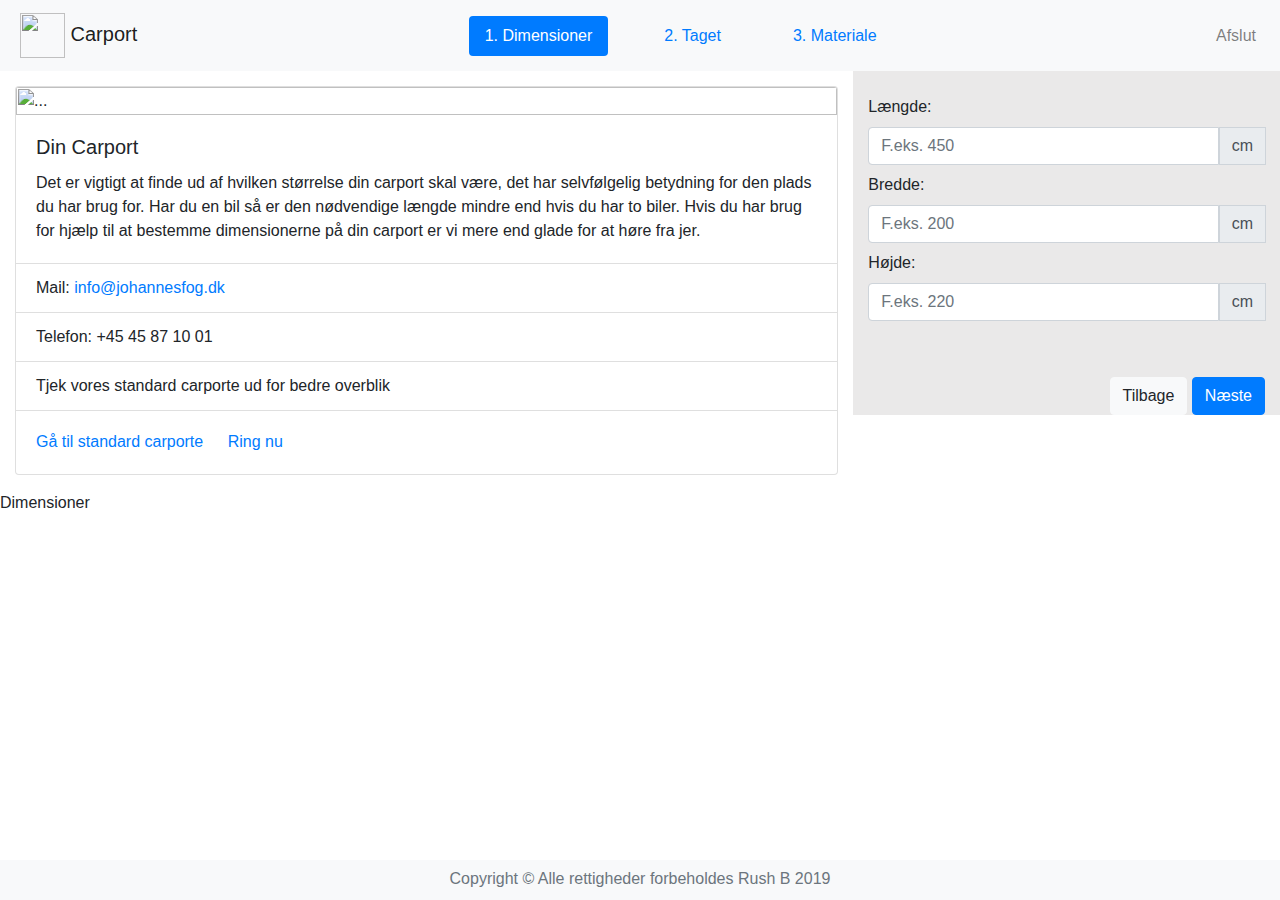
==== index.html @ 558f0740 "Initial Commit" ====
<html>
<head>
<!-- Bootstrap CSS -->
<link rel="stylesheet" href="css/bootstrap.min.css">
<title>Design-Selv Carport</title>
</head>
<body>

<!-- Menu / Navigation -->

<nav class="navbar navbar-default navbar-expand navbar-light bg-light">
  
  <a class="navbar-brand" href="#" style="padding-left: 4px;"> 
  <img src="https://www.johannesfog.dk/globalassets/header/logo.png" height="45" width="45" class="">
  Carport</a>
  <button class="navbar-toggler" type="button" data-toggle="collapse" data-target="#navbarNavDropdown" aria-controls="navbarNavDropdown" aria-expanded="false" aria-label="Toggle navigation">
    <span class="navbar-toggler-icon"></span>
  </button>
  <div class="collapse navbar-collapse" id="navbarNavDropdown">
    <ul class="nav nav-pills mx-auto" id="pills-tab" role="tablist">
      <li class="nav-item" style="padding-left:20px;padding-right:20px;">
        <a class="nav-link active" id="pills-home-tab" data-toggle="pill" href="#pills-home" role="tab" aria-controls="pills-home" aria-selected="true">1. Dimensioner</a>
      </li>
      <li class="nav-item" style="padding-left:20px;padding-right:20px;">
        <a class="nav-link" id="pills-profile-tab"  href="#pills-profile" role="tab" aria-controls="pills-profile" aria-selected="false"" data-toggle="pill">2. Taget</a>
      </li>
      <li class="nav-item" style="padding-left:20px;padding-right:20px;">
        <a class="nav-link" id="pills-contact-tab" data-toggle="pill" href="#pills-contact" role="tab" aria-controls="pills-contact" aria-selected="false">3. Materiale</a>
      </li>
    </ul>
	<ul class="navbar-nav float-right">
	  <li class="nav-item">
        <a class="nav-link" href="#">Afslut</a>
      </li>
	</ul>
  </div>
</nav>

<!-- Indhold -->

<!-- Start of form -->
<form action="#" method="post">

<div class="container-fluid">
  <div class="row">



	<div class="col col-lg-8" style="background-color: #fff;height:90%">
   
		<!-- Tab Content -->
		
	  <div class="tab-content" id="pills-tabContent">
	  
	  <!-- Dimensioner -->
	  
		<div class="tab-pane fade show active" id="pills-home" role="tabpanel" aria-labelledby="pills-home-tab">
			<div class="card" style="width: 100%;max-height:90%;margin-top:15px;">
			  <img src="https://i.imgur.com/4Iv7hYz.jpg" class="card-img-top" alt="..." style="max-height:400px;">
			  <div class="card-body">
				<h5 class="card-title">Din Carport</h5>
				<p class="card-text">Det er vigtigt at finde ud af hvilken størrelse din carport skal være, det har selvfølgelig betydning for den plads du har brug for. Har du en bil så er den nødvendige længde mindre end hvis du har to biler. Hvis du har brug for hjælp til at bestemme dimensionerne på din carport er vi mere end glade for at høre fra jer.</p>
			  </div>
			  <ul class="list-group list-group-flush">
				<li class="list-group-item">Mail: <a href="mailto:info@johannesfog.dk">info@johannesfog.dk</a></li>
				<li class="list-group-item">Telefon: +45 45 87 10 01</li>
				<li class="list-group-item">Tjek vores standard carporte ud for bedre overblik</li>
			  </ul>
			  <div class="card-body">
				<a href="#" class="card-link">Gå til standard carporte</a>
				<a href="tel:+4545871001" class="card-link">Ring nu</a>
			  </div>
			</div>
		</div>
		  
		  <div class="tab-pane fade" id="pills-profile" role="tabpanel" aria-labelledby="pills-profile-tab">
			Taget
		  </div>
		  
		  <div class="tab-pane fade" id="pills-contact" role="tabpanel" aria-labelledby="pills-contact-tab">
			Materialer
		  </div>
	  </div>
    </div>
	<div class="col col-lg-4" style="background-color: #eae9e9;height:90%;">
					
			<br>
			<label class="">Længde:</label>
			<div class="input-group mb-2">
			
				<input type="text" class="form-control" id="inlineFormInputGroup" placeholder="F.eks. 450">
				
				<div class="input-group-prepend">
				  <div class="input-group-text">
					cm
				  </div>
				</div>
			</div>
			
			<label class="">Bredde:</label>
			<div class="input-group mb-2">
			
				<input type="text" class="form-control" id="inlineFormInputGroup" placeholder="F.eks. 200">
				
				<div class="input-group-prepend">
				  <div class="input-group-text">
					cm
				  </div>
				</div>
			</div>
			
			<label class="">Højde:</label>
			<div class="input-group mb-2">
			
				<input type="text" class="form-control" id="inlineFormInputGroup" placeholder="F.eks. 220">
				
				<div class="input-group-prepend">
				  <div class="input-group-text">
					cm
				  </div>
				</div>
			</div>
	
	
		<br><br>
		<div class="float-right" style="vertical-align:bottom;">
			<button type="button" class="btn btn-light">Tilbage</button>
			<button type="button" class="btn btn-primary">Næste</button>
		</div>

	</div>

  </div>
</div>

<!-- End of form -->

</form>

<div class="tab-content" id="pills-tabContent">
  <div class="tab-pane fade show active" id="pills-home" role="tabpanel" aria-labelledby="pills-home-tab">Dimensioner</div>
  <div class="tab-pane fade" id="pills-profile" role="tabpanel" aria-labelledby="pills-profile-tab">Taget</div>
  <div class="tab-pane fade" id="pills-contact" role="tabpanel" aria-labelledby="pills-contact-tab">Materialer</div>
</div>


<!-- Footer -->

	<footer class="footer fixed-bottom" style="background-color: #f8f9fa!important;min-height:40px;padding:auto;margin:auto;">
      <div class="container text-center" style="margin-top:7px;">
        <span class="text-muted">Copyright &copy Alle rettigheder forbeholdes Rush B 2019</span>
      </div>
	  
    </footer>

<!-- Bootstrap JS -->
<script src="https://code.jquery.com/jquery-3.3.1.slim.min.js" integrity="sha384-q8i/X+965DzO0rT7abK41JStQIAqVgRVzpbzo5smXKp4YfRvH+8abtTE1Pi6jizo" crossorigin="anonymous"></script>
<script src="https://cdnjs.cloudflare.com/ajax/libs/popper.js/1.14.7/umd/popper.min.js" integrity="sha384-UO2eT0CpHqdSJQ6hJty5KVphtPhzWj9WO1clHTMGa3JDZwrnQq4sF86dIHNDz0W1" crossorigin="anonymous"></script>
<script src="js/bootstrap.min.js"></script>

</body>
</html>
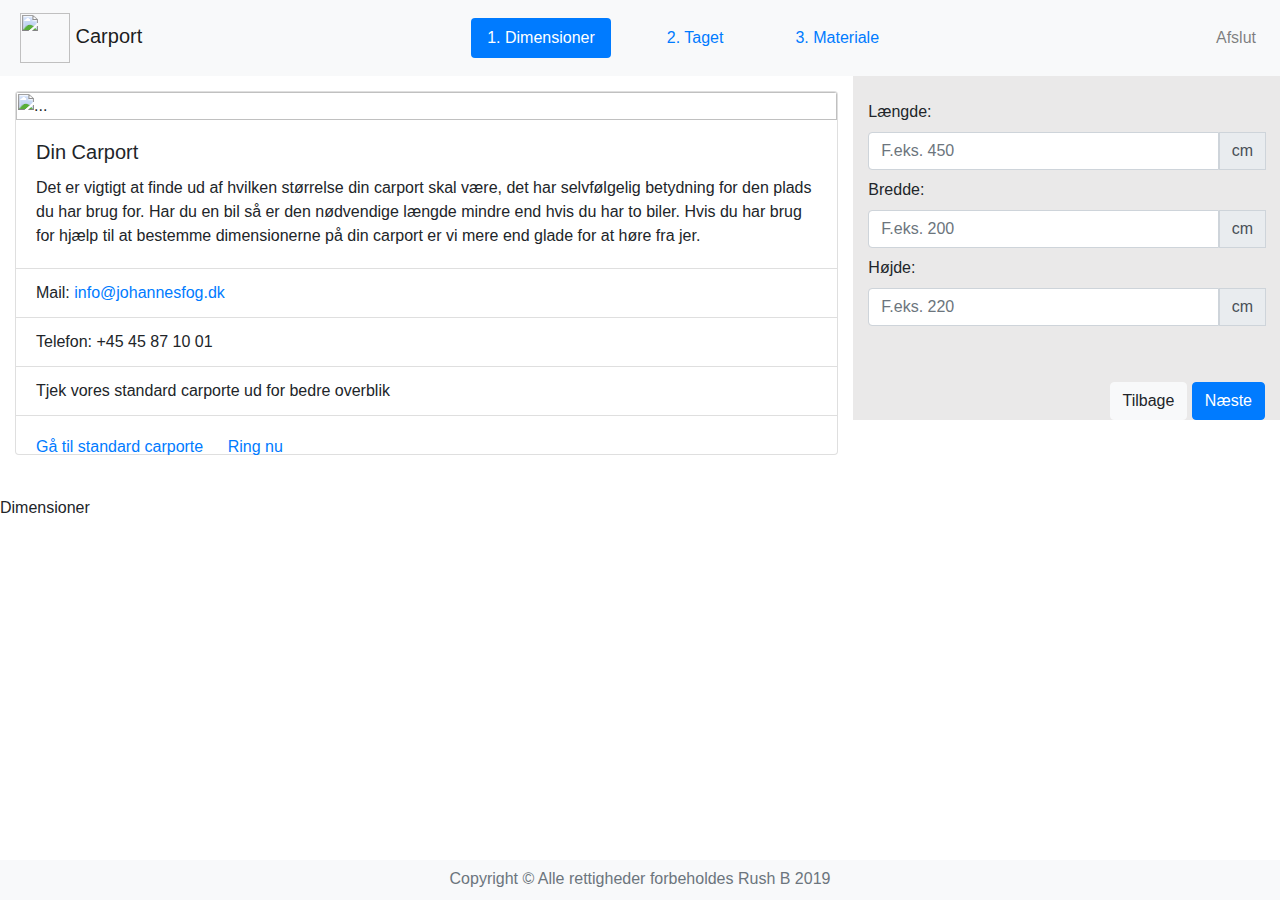
==== commit 80c47d9a: "Update 4/13" ====
--- a/index.html
+++ b/index.html
@@ -2,6 +2,7 @@
 <head>
 <!-- Bootstrap CSS -->
 <link rel="stylesheet" href="css/bootstrap.min.css">
+<link rel="stylesheet" href="css/custom/radio.css">
 <title>Design-Selv Carport</title>
 </head>
 <body>
@@ -11,7 +12,7 @@
 <nav class="navbar navbar-default navbar-expand navbar-light bg-light">
   
   <a class="navbar-brand" href="#" style="padding-left: 4px;"> 
-  <img src="https://www.johannesfog.dk/globalassets/header/logo.png" height="45" width="45" class="">
+  <img src="https://www.johannesfog.dk/globalassets/header/logo.png" style="height: 50px;wdith: 50px" class="">
   Carport</a>
   <button class="navbar-toggler" type="button" data-toggle="collapse" data-target="#navbarNavDropdown" aria-controls="navbarNavDropdown" aria-expanded="false" aria-label="Toggle navigation">
     <span class="navbar-toggler-icon"></span>
@@ -39,14 +40,8 @@
 <!-- Indhold -->
 
 <!-- Start of form -->
-<form action="#" method="post">
-
-<div class="container-fluid">
-  <div class="row">
-
-
-
-	<div class="col col-lg-8" style="background-color: #fff;height:90%">
+
+		<form action="#" method="post">
    
 		<!-- Tab Content -->
 		
@@ -55,7 +50,16 @@
 	  <!-- Dimensioner -->
 	  
 		<div class="tab-pane fade show active" id="pills-home" role="tabpanel" aria-labelledby="pills-home-tab">
-			<div class="card" style="width: 100%;max-height:90%;margin-top:15px;">
+		
+
+		<div class="container-fluid">
+		  <div class="row">
+		
+			<!-- Venstre -->
+			
+			<div class="col col-lg-8">
+		
+			<div class="card" style="max-height:90%;margin-top:15px;">
 			  <img src="https://i.imgur.com/4Iv7hYz.jpg" class="card-img-top" alt="..." style="max-height:400px;">
 			  <div class="card-body">
 				<h5 class="card-title">Din Carport</h5>
@@ -71,18 +75,12 @@
 				<a href="tel:+4545871001" class="card-link">Ring nu</a>
 			  </div>
 			</div>
-		</div>
-		  
-		  <div class="tab-pane fade" id="pills-profile" role="tabpanel" aria-labelledby="pills-profile-tab">
-			Taget
-		  </div>
-		  
-		  <div class="tab-pane fade" id="pills-contact" role="tabpanel" aria-labelledby="pills-contact-tab">
-			Materialer
-		  </div>
-	  </div>
-    </div>
-	<div class="col col-lg-4" style="background-color: #eae9e9;height:90%;">
+			
+			</div>
+			
+			<!-- Højre -->
+			
+			<div class="col col-lg-4" style="background-color: #eae9e9;height:90%;">
 					
 			<br>
 			<label class="">Længde:</label>
@@ -129,9 +127,160 @@
 		</div>
 
 	</div>
-
-  </div>
-</div>
+			
+			
+			</div>
+			</div>
+		</div>
+		  
+		  
+		  <!-- Taget -->
+		  
+		  <div class="tab-pane fade" id="pills-profile" role="tabpanel" aria-labelledby="pills-profile-tab">
+			
+			<div class="container-fluid">
+		  <div class="row">
+		
+			<!-- Venstre -->
+			
+			<div class="col col-lg-8">
+		
+			<div class="card" style="max-height:90%;margin-top:15px;">
+			  <img src="https://i.imgur.com/ZzUXywV.png" class="card-img-top" alt="..." style="max-height:400px;">
+			  <div class="card-body">
+				<h5 class="card-title">Høj rejsning eller fladt tag?</h5>
+				<p class="card-text">Om du vil have fladt tag eller have et tag med en rejsning er helt op til dig, men elementerne i carporten spiller normalt en stor rolle for hvilken man bruger. Der kan tit være sammenhæng mellem en carports garage eller vedliggende redskabsskur og carportens tag. I langt de fleste tilfælde vil man se at der bruges fladt tag til en carport bl.a. fordi det er billigere. </p>
+			  </div>
+			  <ul class="list-group list-group-flush">
+				<li class="list-group-item">Mail: <a href="mailto:info@johannesfog.dk">info@johannesfog.dk</a></li>
+				<li class="list-group-item">Telefon: +45 45 87 10 01</li>
+				<li class="list-group-item">Tjek vores standard carporte ud for bedre overblik</li>
+			  </ul>
+			  <div class="card-body">
+				<a href="#" class="card-link">Gå til standard carporte</a>
+				<a href="tel:+4545871001" class="card-link">Ring nu</a>
+			  </div>
+			</div>
+			
+			</div>
+			
+			<!-- Højre -->
+			
+			<div class="col col-lg-4" style="background-color: #eae9e9;height:90%;">
+					
+			<br>
+			<center>
+				<label>Vælg tagtype</label>
+			<div class="cc-selector">
+				<input id="fladt" type="radio" name="credit-card" value="fladt" />
+				<label class="drinkcard-cc fladt" for="fladt"></label>
+				<input id="rejsning" type="radio" name="credit-card" value="rejsning" />
+				<label class="drinkcard-cc rejsning"for="rejsning"></label>
+			</div>
+			</center>
+	
+		<br><br>
+		<div class="float-right" style="vertical-align:bottom;">
+			<button type="button" class="btn btn-light">Tilbage</button>
+			<button type="button" class="btn btn-primary">Næste</button>
+		</div>
+
+	</div>
+			
+			
+			</div>
+			</div>
+			
+		  </div>
+		  
+		  <!-- Materialer -->
+		  
+		  <div class="tab-pane fade" id="pills-contact" role="tabpanel" aria-labelledby="pills-contact-tab">
+			
+			<div class="container-fluid">
+		  <div class="row">
+		
+			<!-- Venstre -->
+			
+			<div class="col col-lg-8">
+		
+			<div class="card" style="max-height:90%;margin-top:15px;">
+			  <img src="https://i.imgur.com/4Iv7hYz.jpg" class="card-img-top" alt="..." style="max-height:400px;">
+			  <div class="card-body">
+				<h5 class="card-title">Høj rejsning eller fladt tag?</h5>
+				<p class="card-text">Om du vil have fladt tag eller have et tag med en rejsning er helt op til dig, men elementerne i carporten spiller normalt en stor rolle for hvilken man bruger. Der kan tit være sammenhæng mellem en carports garage eller vedliggende redskabsskur og carportens tag. I langt de fleste tilfælde vil man se at der bruges fladt tag til en carport bl.a. fordi det er billigere. </p>
+			  </div>
+			  <ul class="list-group list-group-flush">
+				<li class="list-group-item">Mail: <a href="mailto:info@johannesfog.dk">info@johannesfog.dk</a></li>
+				<li class="list-group-item">Telefon: +45 45 87 10 01</li>
+				<li class="list-group-item">Tjek vores standard carporte ud for bedre overblik</li>
+			  </ul>
+			  <div class="card-body">
+				<a href="#" class="card-link">Gå til standard carporte</a>
+				<a href="tel:+4545871001" class="card-link">Ring nu</a>
+			  </div>
+			</div>
+			
+			</div>
+			
+			<!-- Højre -->
+			
+			<div class="col col-lg-4" style="background-color: #eae9e9;height:90%;">
+					
+			<br>
+			<label class="">Længde:</label>
+			<div class="input-group mb-2">
+			
+				<input type="text" class="form-control" id="inlineFormInputGroup" placeholder="F.eks. 450">
+				
+				<div class="input-group-prepend">
+				  <div class="input-group-text">
+					cm
+				  </div>
+				</div>
+			</div>
+			
+			<label class="">Bredde:</label>
+			<div class="input-group mb-2">
+			
+				<input type="text" class="form-control" id="inlineFormInputGroup" placeholder="F.eks. 200">
+				
+				<div class="input-group-prepend">
+				  <div class="input-group-text">
+					cm
+				  </div>
+				</div>
+			</div>
+			
+			<label class="">Højde:</label>
+			<div class="input-group mb-2">
+			
+				<input type="text" class="form-control" id="inlineFormInputGroup" placeholder="F.eks. 220">
+				
+				<div class="input-group-prepend">
+				  <div class="input-group-text">
+					cm
+				  </div>
+				</div>
+			</div>
+	
+	
+		<br><br>
+		<div class="float-right" style="vertical-align:bottom;">
+			<button type="button" class="btn btn-light">Tilbage</button>
+			<button type="button" class="btn btn-primary">Næste</button>
+		</div>
+
+	</div>
+			
+			
+			</div>
+			</div>
+			
+		  </div>
+	  </div>
+    </div>
+	
 
 <!-- End of form -->
 
--- a/css/custom/radio.css
+++ b/css/custom/radio.css
@@ -0,0 +1,33 @@
+.cc-selector input{
+    margin:0;padding:0;
+    -webkit-appearance:none;
+       -moz-appearance:none;
+            appearance:none;
+}
+.fladt{background-image:url(https://i.imgur.com/2OQ6oy9.png);}
+.rejsning{background-image:url(https://i.imgur.com/4BKnD1L.png);}
+
+.cc-selector input:active +.drinkcard-cc{opacity: .9;}
+.cc-selector input:checked +.drinkcard-cc{
+    -webkit-filter: none;
+       -moz-filter: none;
+            filter: none;
+}
+.drinkcard-cc{
+    cursor:pointer;
+    background-size:contain;
+    background-repeat:no-repeat;
+    display:inline-block;
+    width:100px;height:70px;
+    -webkit-transition: all 100ms ease-in;
+       -moz-transition: all 100ms ease-in;
+            transition: all 100ms ease-in;
+    -webkit-filter: brightness(1.8) grayscale(1) opacity(.7);
+       -moz-filter: brightness(1.8) grayscale(1) opacity(.7);
+            filter: brightness(1.8) grayscale(1) opacity(.7);
+}
+.drinkcard-cc:hover{
+    -webkit-filter: brightness(1.2) grayscale(.5) opacity(.9);
+       -moz-filter: brightness(1.2) grayscale(.5) opacity(.9);
+            filter: brightness(1.2) grayscale(.5) opacity(.9);
+}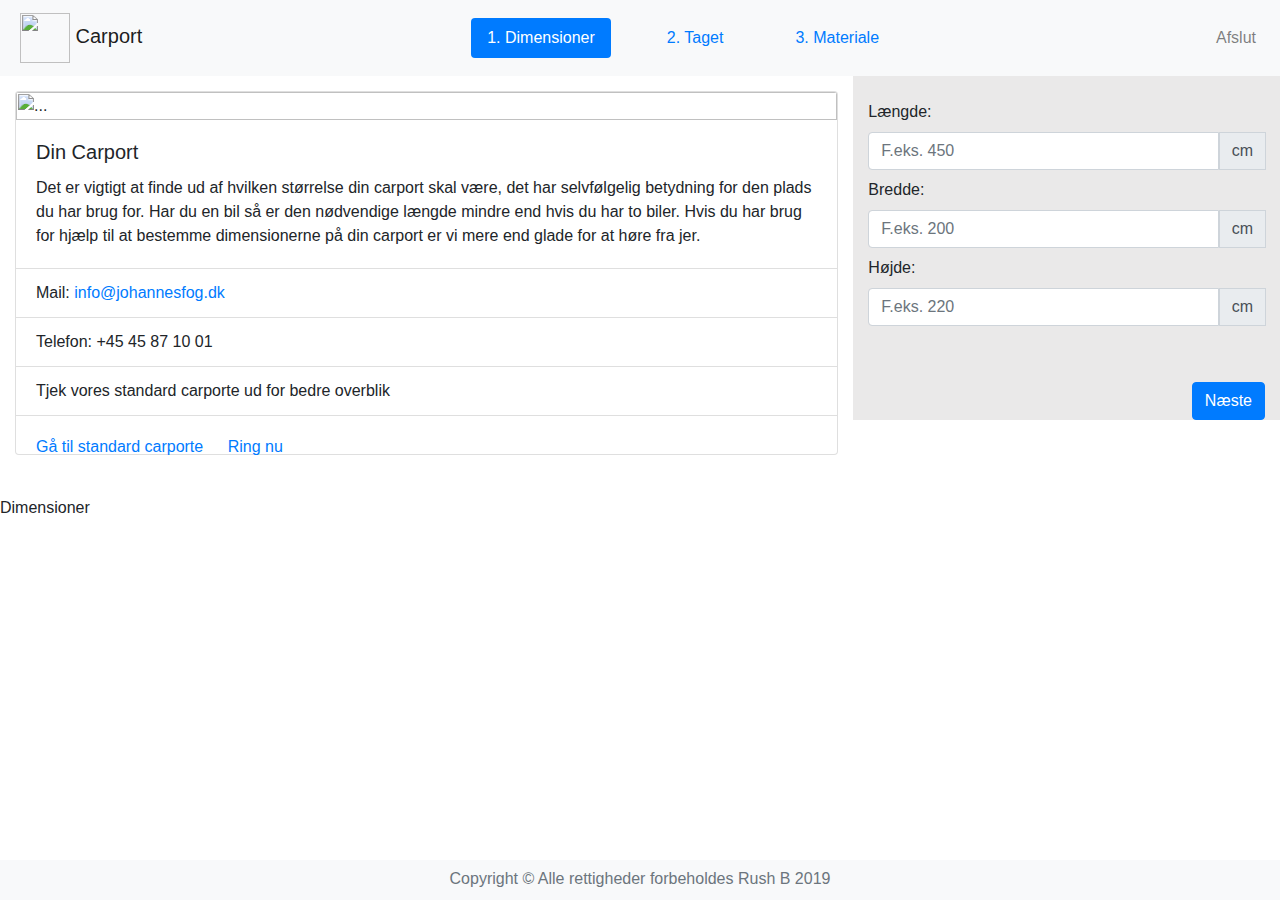
==== commit 8082d17f: "Update 4/13" ====
--- a/index.html
+++ b/index.html
@@ -122,7 +122,6 @@
 	
 		<br><br>
 		<div class="float-right" style="vertical-align:bottom;">
-			<button type="button" class="btn btn-light">Tilbage</button>
 			<button type="button" class="btn btn-primary">Næste</button>
 		</div>
 
@@ -268,7 +267,7 @@
 		<br><br>
 		<div class="float-right" style="vertical-align:bottom;">
 			<button type="button" class="btn btn-light">Tilbage</button>
-			<button type="button" class="btn btn-primary">Næste</button>
+			<button type="button" class="btn btn-success">Afslut</button>
 		</div>
 
 	</div>
--- a/css/custom/radio.css
+++ b/css/custom/radio.css
@@ -18,7 +18,7 @@
     background-size:contain;
     background-repeat:no-repeat;
     display:inline-block;
-    width:100px;height:70px;
+    width:200px;height:110px;
     -webkit-transition: all 100ms ease-in;
        -moz-transition: all 100ms ease-in;
             transition: all 100ms ease-in;
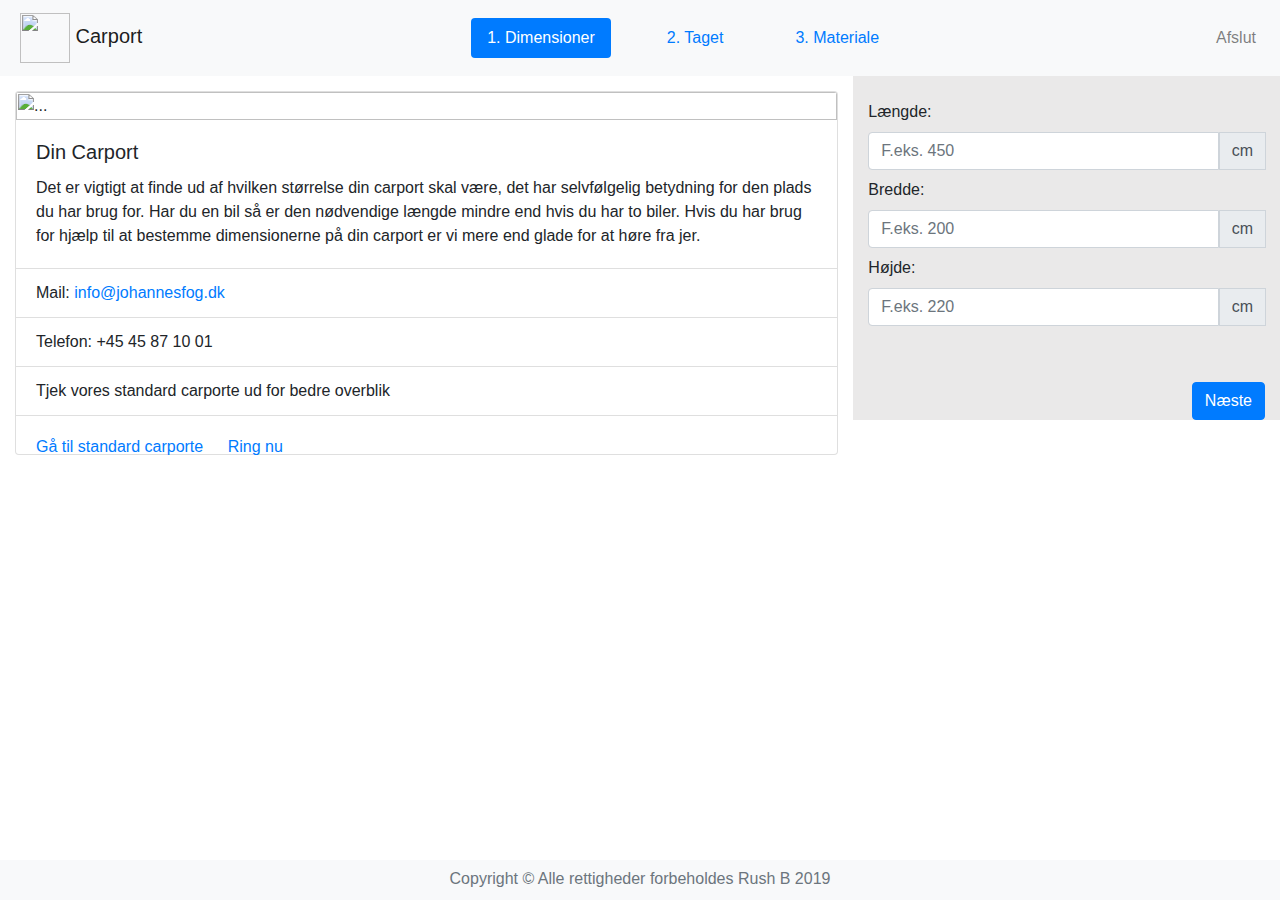
==== commit ef415262: "Update 4/13" ====
--- a/index.html
+++ b/index.html
@@ -285,13 +285,6 @@
 
 </form>
 
-<div class="tab-content" id="pills-tabContent">
-  <div class="tab-pane fade show active" id="pills-home" role="tabpanel" aria-labelledby="pills-home-tab">Dimensioner</div>
-  <div class="tab-pane fade" id="pills-profile" role="tabpanel" aria-labelledby="pills-profile-tab">Taget</div>
-  <div class="tab-pane fade" id="pills-contact" role="tabpanel" aria-labelledby="pills-contact-tab">Materialer</div>
-</div>
-
-
 <!-- Footer -->
 
 	<footer class="footer fixed-bottom" style="background-color: #f8f9fa!important;min-height:40px;padding:auto;margin:auto;">
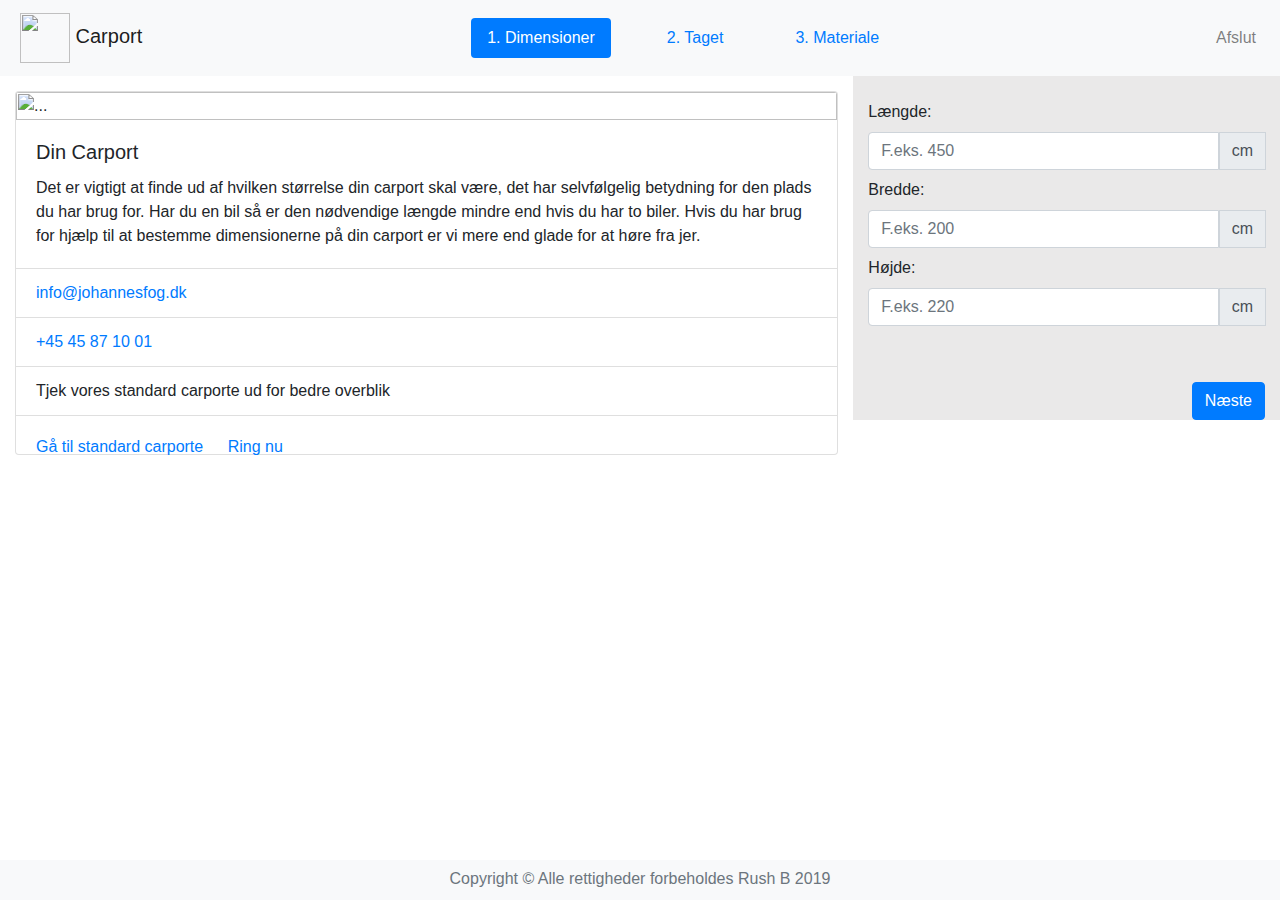
==== commit 7f34d385: "Update 4/19" ====
--- a/index.html
+++ b/index.html
@@ -3,6 +3,10 @@
 <!-- Bootstrap CSS -->
 <link rel="stylesheet" href="css/bootstrap.min.css">
 <link rel="stylesheet" href="css/custom/radio.css">
+
+<!-- FontAwesome -->
+<link rel="stylesheet" href="https://use.fontawesome.com/releases/v5.8.1/css/all.css" integrity="sha384-50oBUHEmvpQ+1lW4y57PTFmhCaXp0ML5d60M1M7uH2+nqUivzIebhndOJK28anvf" crossorigin="anonymous">
+
 <title>Design-Selv Carport</title>
 </head>
 <body>
@@ -20,13 +24,13 @@
   <div class="collapse navbar-collapse" id="navbarNavDropdown">
     <ul class="nav nav-pills mx-auto" id="pills-tab" role="tablist">
       <li class="nav-item" style="padding-left:20px;padding-right:20px;">
-        <a class="nav-link active" id="pills-home-tab" data-toggle="pill" href="#pills-home" role="tab" aria-controls="pills-home" aria-selected="true">1. Dimensioner</a>
+        <a class="nav-link active" id="pills-home-tab" data-toggle="pill" href="#pills-home" role="tab" aria-controls="pills-home" aria-selected="true" >1. Dimensioner</a>
       </li>
       <li class="nav-item" style="padding-left:20px;padding-right:20px;">
-        <a class="nav-link" id="pills-profile-tab"  href="#pills-profile" role="tab" aria-controls="pills-profile" aria-selected="false"" data-toggle="pill">2. Taget</a>
+        <a class="nav-link" id="pills-profile-tab"  href="#pills-profile" role="tab" aria-controls="pills-profile" aria-selected="false"" data-toggle="pill" >2. Taget</a>
       </li>
       <li class="nav-item" style="padding-left:20px;padding-right:20px;">
-        <a class="nav-link" id="pills-contact-tab" data-toggle="pill" href="#pills-contact" role="tab" aria-controls="pills-contact" aria-selected="false">3. Materiale</a>
+        <a class="nav-link" id="pills-contact-tab" data-toggle="pill" href="#pills-contact" role="tab" aria-controls="pills-contact" aria-selected="false" >3. Materiale</a>
       </li>
     </ul>
 	<ul class="navbar-nav float-right">
@@ -66,8 +70,8 @@
 				<p class="card-text">Det er vigtigt at finde ud af hvilken størrelse din carport skal være, det har selvfølgelig betydning for den plads du har brug for. Har du en bil så er den nødvendige længde mindre end hvis du har to biler. Hvis du har brug for hjælp til at bestemme dimensionerne på din carport er vi mere end glade for at høre fra jer.</p>
 			  </div>
 			  <ul class="list-group list-group-flush">
-				<li class="list-group-item">Mail: <a href="mailto:info@johannesfog.dk">info@johannesfog.dk</a></li>
-				<li class="list-group-item">Telefon: +45 45 87 10 01</li>
+				<li class="list-group-item"><a href="mailto:info@johannesfog.dk"><i class="fa fa-envelope"></i> info@johannesfog.dk</a></li>
+				<li class="list-group-item"><a href="tel:+4545871001"><i class="fa fa-phone"></i> +45 45 87 10 01</a></li>
 				<li class="list-group-item">Tjek vores standard carporte ud for bedre overblik</li>
 			  </ul>
 			  <div class="card-body">
@@ -122,7 +126,7 @@
 	
 		<br><br>
 		<div class="float-right" style="vertical-align:bottom;">
-			<button type="button" class="btn btn-primary">Næste</button>
+			<button type="button" class="btn btn-primary" onclick="document.getElementById('pills-profile-tab').click()">Næste</button>
 		</div>
 
 	</div>
@@ -180,8 +184,8 @@
 	
 		<br><br>
 		<div class="float-right" style="vertical-align:bottom;">
-			<button type="button" class="btn btn-light">Tilbage</button>
-			<button type="button" class="btn btn-primary">Næste</button>
+			<button type="button" class="btn btn-light" onclick="document.getElementById('pills-home-tab').click()">Tilbage</button>
+			<button type="button" class="btn btn-primary" onclick="document.getElementById('pills-contact-tab').click()">Næste</button>
 		</div>
 
 	</div>
@@ -266,7 +270,7 @@
 	
 		<br><br>
 		<div class="float-right" style="vertical-align:bottom;">
-			<button type="button" class="btn btn-light">Tilbage</button>
+			<button type="button" class="btn btn-light" onclick="document.getElementById('pills-profile-tab').click()">Tilbage</button>
 			<button type="button" class="btn btn-success">Afslut</button>
 		</div>
 
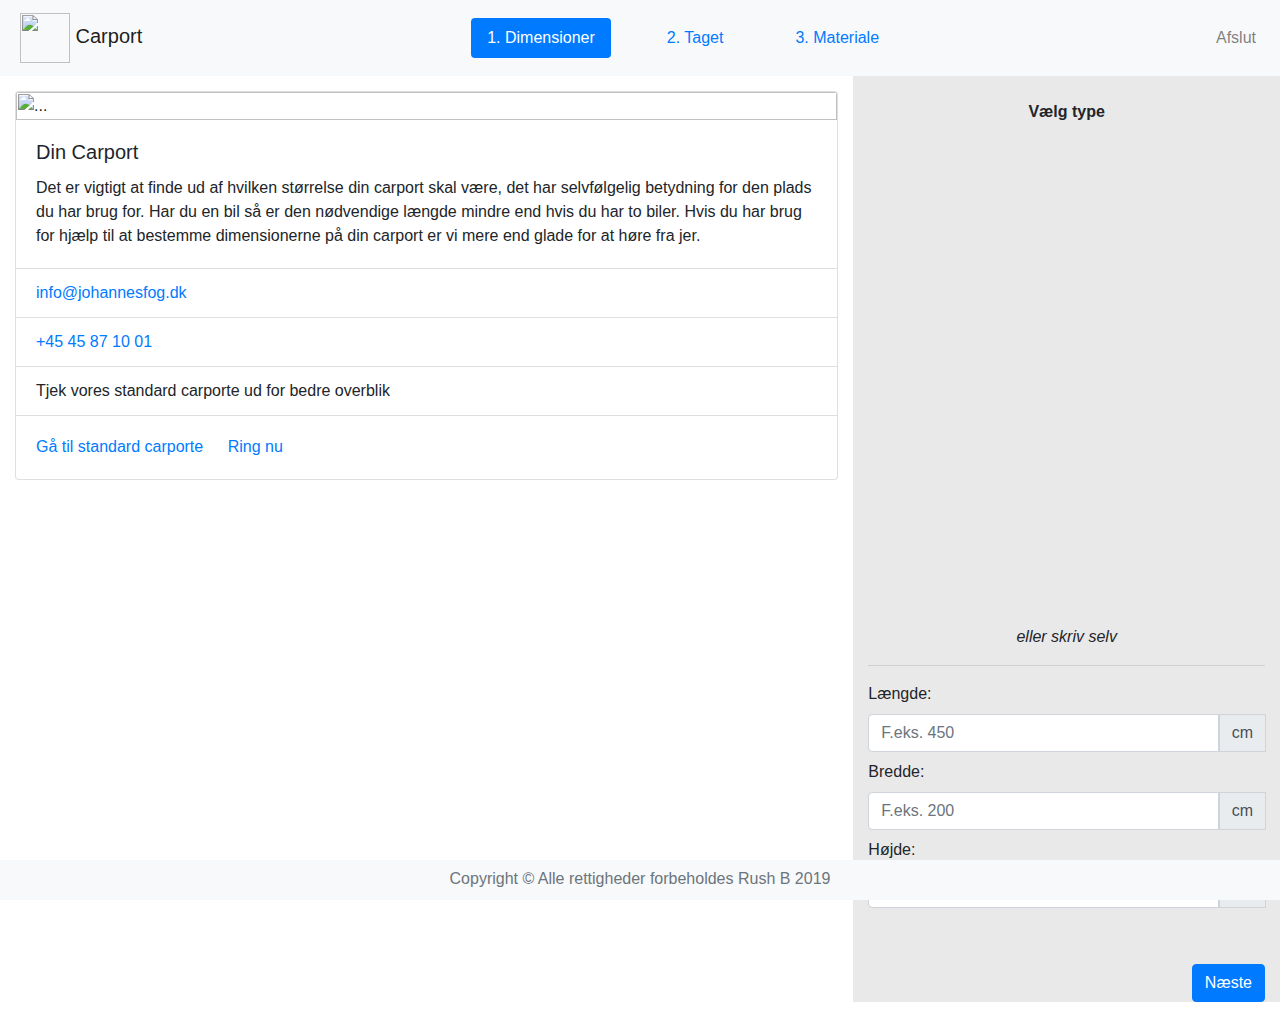
==== commit c9072f3f: "Update 4/20" ====
--- a/index.html
+++ b/index.html
@@ -87,6 +87,32 @@
 			<div class="col col-lg-4" style="background-color: #eae9e9;height:90%;">
 					
 			<br>
+			<center>
+				<label><b>Vælg type</b></label>
+					<div class="cc-selector">
+						<!-- Standard 1 -->
+						<input id="fladt" type="radio" name="credit-card" value="fladt" />
+						<label class="drinkcard-cc fladt" for="fladt"></label>
+						
+						<!-- Standard 2 -->
+						<input id="rejsning" type="radio" name="credit-card" value="rejsning" />
+						<label class="drinkcard-cc rejsning"for="rejsning"></label>
+						
+						<!-- Standard 3 -->
+						<input id="fladt" type="radio" name="credit-card" value="fladt" />
+						<label class="drinkcard-cc fladt" for="fladt"></label>
+						
+						<!-- Standard 4 -->
+						<input id="rejsning" type="radio" name="credit-card" value="rejsning" />
+						<label class="drinkcard-cc rejsning"for="rejsning"></label>
+					</div>
+					
+					<i>eller skriv selv</i>
+					
+			</center>
+			
+			<hr/>
+			
 			<label class="">Længde:</label>
 			<div class="input-group mb-2">
 			
@@ -295,7 +321,6 @@
       <div class="container text-center" style="margin-top:7px;">
         <span class="text-muted">Copyright &copy Alle rettigheder forbeholdes Rush B 2019</span>
       </div>
-	  
     </footer>
 
 <!-- Bootstrap JS -->
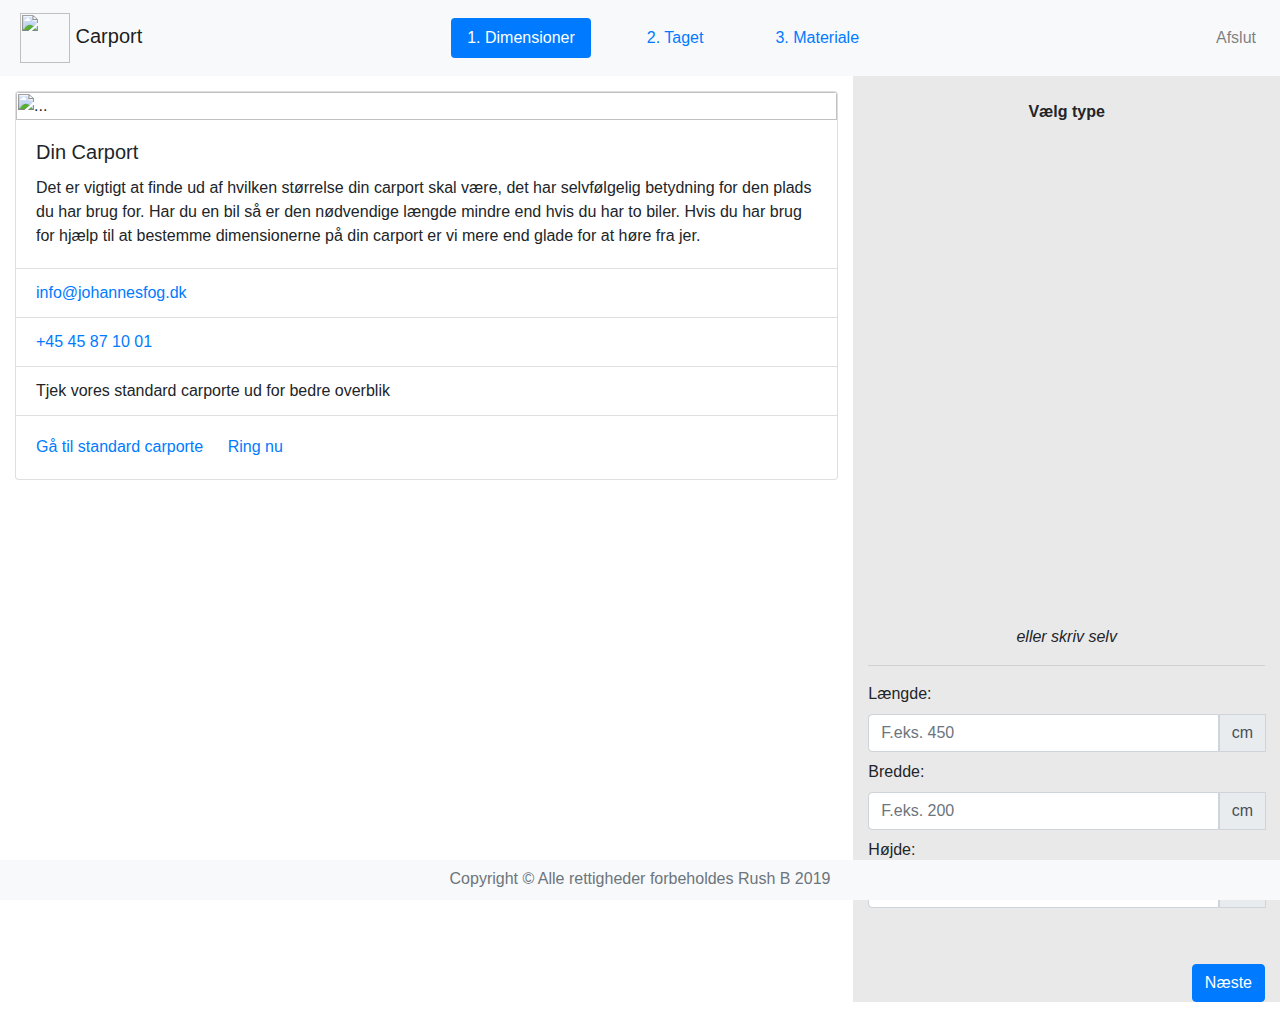
==== commit 1c2f147b: "Update 4/20" ====
--- a/index.html
+++ b/index.html
@@ -32,6 +32,9 @@
       <li class="nav-item" style="padding-left:20px;padding-right:20px;">
         <a class="nav-link" id="pills-contact-tab" data-toggle="pill" href="#pills-contact" role="tab" aria-controls="pills-contact" aria-selected="false" >3. Materiale</a>
       </li>
+	  <li class="nav-item" style="padding-left:20px;padding-right:20px;"> <!-- Denne knap er gemt væk -->
+	    <a class="nav-link" id="pills-afslut-tab"  href="#pills-afslut" role="tab" aria-controls="pills-afslut" aria-selected="false"" data-toggle="pill" hidden="true"></a>
+	  </li>
     </ul>
 	<ul class="navbar-nav float-right">
 	  <li class="nav-item">
@@ -297,7 +300,7 @@
 		<br><br>
 		<div class="float-right" style="vertical-align:bottom;">
 			<button type="button" class="btn btn-light" onclick="document.getElementById('pills-profile-tab').click()">Tilbage</button>
-			<button type="button" class="btn btn-success">Afslut</button>
+			<button type="button" class="btn btn-success" onclick="document.getElementById('pills-afslut-tab').click()">Bestil</button>
 		</div>
 
 	</div>
@@ -307,6 +310,138 @@
 			</div>
 			
 		  </div>
+		  
+		  
+		  <!-- Afslut -->
+	  
+		<div class="tab-pane fade" id="pills-afslut" role="tabpanel" aria-labelledby="pills-afslut-tab">
+		
+
+		<div class="container-fluid">
+		  <div class="row">
+		
+			<!-- Venstre -->
+			
+			<div class="col col-lg-8">
+			
+				<br>
+				
+			<div class="card" style="">
+					 <div class="card-header text-center bg-light">
+						<div class="row align-items-center">
+							<div class="col-md-12">
+								<h5>Hvordan kontakter vi dig?</h5>
+							</div>
+						</div>
+					 </div>
+						<div class="card-body">
+						
+						<span>Vi vil hjertelig gerne hjælpe dig med at færdiggøre din bestilling, indtast venligst dine oplysninger og så sørger vi for at kontakte dig omkring det endelige bud.</span> 
+						
+						<br>
+						<br>
+							<form>
+							  <div class="form-group row">
+								<label for="email" class="col-sm-2 col-form-label">Email</label>
+								<div class="col-sm-4">
+								  <input type="text" class="form-control" id="email" value="email@example.com">
+								</div>
+							  </div>
+							  <div class="form-group row">
+								<label for="navn" class="col-sm-2 col-form-label">Navn</label>
+								<div class="col-sm-4">
+								  <input type="text" class="form-control" id="navn" placeholder="Fornavn Efternavn">
+								</div>
+							  </div>
+							  <div class="form-group row">
+								<label for="adresse" class="col-sm-2 col-form-label">Adresse</label>
+								<div class="col-sm-4">
+								  <input type="text" class="form-control" id="adresse" placeholder="vejnavn nr">
+								</div>
+							  </div>
+							  <div class="form-group row">
+								<label for="by" class="col-sm-2 col-form-label">Postnummer og by</label>
+								<div class="col-sm-4">
+								  <input type="text" class="form-control" id="by" placeholder="postnummer by">
+								</div>
+							  </div>
+							  <div class="form-group row">
+								<label for="telefon" class="col-sm-2 col-form-label">Telefon</label>
+								<div class="col-sm-4">
+								  <input type="text" class="form-control" id="telefon" placeholder="telefon nr">
+								</div>
+							  </div>
+							  <div class="form-group row">
+								<div style="margin-left: 18px;">
+									<input type="submit" class="btn btn-primary" value="Indsend oplysninger">
+								</div>
+							  </div>
+							  <div class="form-group row">
+								<div style="margin-left: 18px;">
+								    <small>Når du indsender oplysninger, så indsender du samtidig din carports oplysninger.</small>
+								</div>
+							  </div>
+							</form>
+						</div>
+					</div>
+			
+			</div>
+			
+			<!-- Højre -->
+			
+			<div class="col col-lg-4" style="background-color: #eae9e9;height:90%;">
+					<br>
+					
+			<div class="card">
+				<div class="card-header">
+					<span><b>Nuværende valg</b></span>
+				</div>
+				<div class="card-body">
+				  <div class="table-responsive">
+						<table class="table table-striped" style="text-align:center">
+						  <thead class="" style="background-color: #7b7b7b; color: #fff">
+							<tr>
+							  <th scope="col">Længde</th>
+							  <th scope="col">Højde</th>
+							  <th scope="col">Bredde</th>
+							  <th scope="col">Tagtype</th>
+							  <th scope="col">Materiale</th>
+							</tr>
+						  </thead>
+						  <tbody>
+							<tr>
+							  <td>150 cm</td>
+							  <td>150 cm</td>
+							  <td>200 cm</td>
+							  <td>Rejsning</td>
+							  <td>Egetræ</td>
+							</tr>
+						  </tbody>
+						</table>
+					</div>
+				</div>
+			</div>
+			
+			<br><br>
+			
+			<center>
+			<span><h5>Pris i alt</h5></span>
+			<span style="color: green"><h4>28.000 kr</h4></span>
+			<small>Betal først ved senere aftale med afdelingen!</small>
+			</center>
+			
+		<br><br>
+		<div style="vertical-align:bottom;">
+			<button type="button" class="btn btn-light" onclick="document.getElementById('pills-contact-tab').click()" style="width:100%;">Tilbage</button>
+		</div>
+
+	</div>
+			
+			
+			</div>
+			</div>
+		</div>
+		  
 	  </div>
     </div>
 	
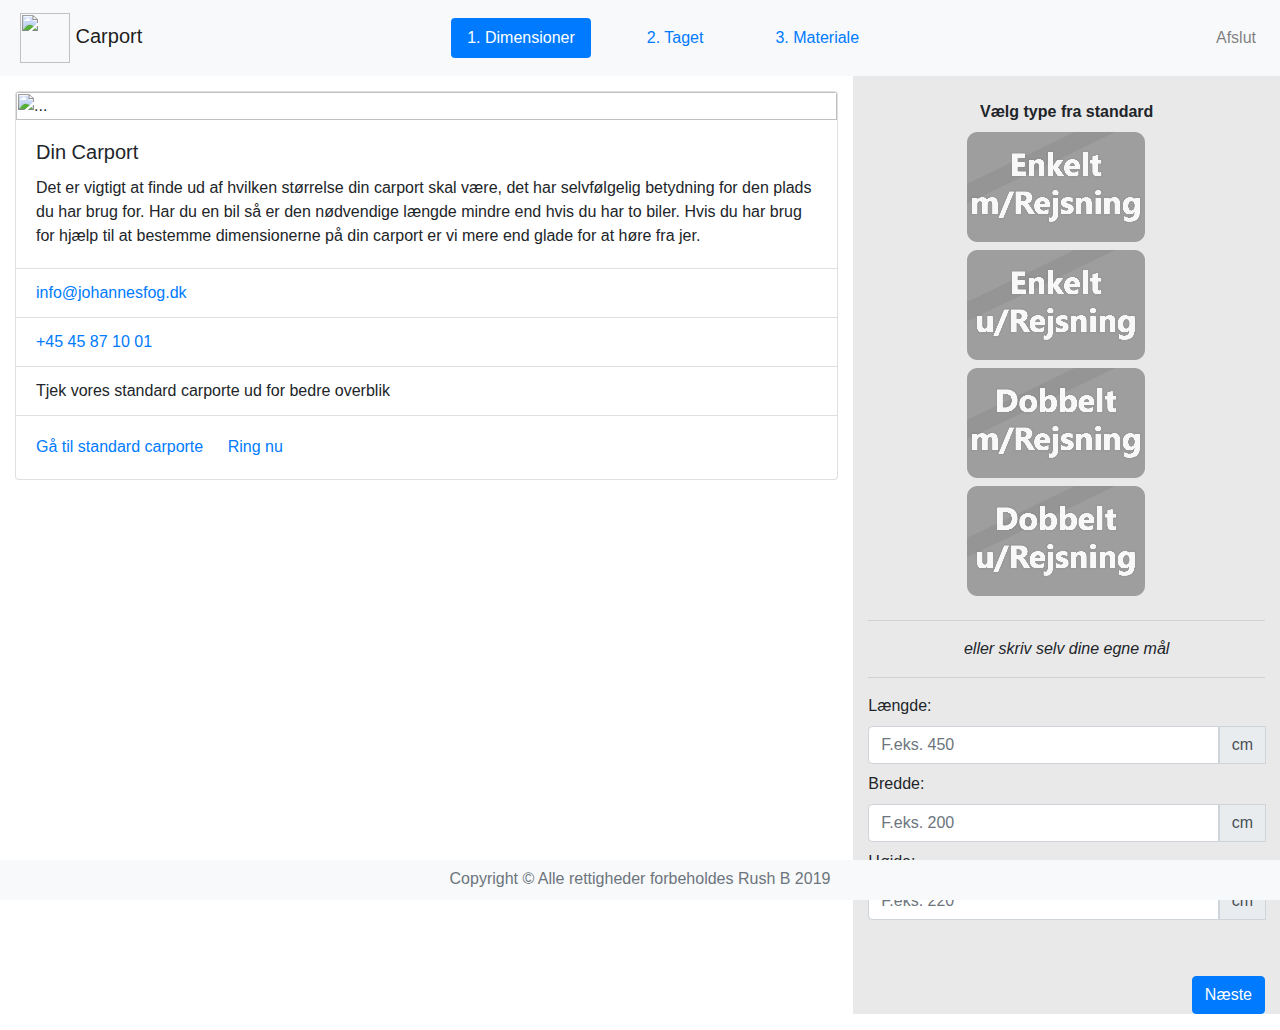
==== commit e950dd12: "Update 4/23" ====
--- a/index.html
+++ b/index.html
@@ -10,6 +10,53 @@
 <title>Design-Selv Carport</title>
 </head>
 <body>
+
+<!-- Script til at enten skrive selv eller at vælge standard carport -->
+
+<script>
+      function change(type){
+	  
+	  // Enkelt carport med rejsning
+	  
+		  if (type == 1) {
+		  document.getElementById("inputLength").value="360";
+		  document.getElementById("inputWidth").value="540";
+		  document.getElementById("inputHeight").value="300";
+		  document.getElementById("rejsning").checked="checked"; // Vælger Taget til at være fladt/rejsning
+		  }
+		
+		
+	  // Enkelt caport med fladt tag
+		  
+		  if (type == 2) {
+		  document.getElementById("inputLength").value="300";
+		  document.getElementById("inputWidth").value="480";
+		  document.getElementById("inputHeight").value="225";
+		  document.getElementById("fladt").checked="checked"; // Vælger Taget til at være fladt/rejsning
+		  }
+	  
+	  // Dobbelt caport med rejsning
+		  
+		  if (type == 3) {
+		  document.getElementById("inputLength").value="600";
+		  document.getElementById("inputWidth").value="870";
+		  document.getElementById("inputHeight").value="380";
+		  document.getElementById("rejsning").checked="checked"; // Vælger Taget til at være fladt/rejsning
+		  }
+		  
+	  // Dobbelt carport med fladt tag
+	  
+		  if (type == 4) {
+		  document.getElementById("inputLength").value="600";
+		  document.getElementById("inputWidth").value="480";
+		  document.getElementById("inputHeight").value="225";
+		  document.getElementById("fladt").checked="checked"; // Vælger Taget til at være fladt/rejsning
+		  }
+		  
+      }
+
+</script>
+
 
 <!-- Menu / Navigation -->
 
@@ -91,35 +138,41 @@
 					
 			<br>
 			<center>
-				<label><b>Vælg type</b></label>
+				<label><b>Vælg type fra standard</b></label>
 					<div class="cc-selector">
 						<!-- Standard 1 -->
-						<input id="fladt" type="radio" name="credit-card" value="fladt" />
-						<label class="drinkcard-cc fladt" for="fladt"></label>
+						<button onclick="change(1)" hidden><input id="standard1" type="radio" name="standard-carport" value="standard1" /></button>
+						<label class="drinkcard-cc standard1" for="standard1"></label>
 						
 						<!-- Standard 2 -->
-						<input id="rejsning" type="radio" name="credit-card" value="rejsning" />
-						<label class="drinkcard-cc rejsning"for="rejsning"></label>
-						
+						<button onclick="change(2)" hidden><input id="standard2" type="radio" name="standard-carport" value="standard2" /></button>
+						<label class="drinkcard-cc standard2"for="standard2"></label>
+						<br>
 						<!-- Standard 3 -->
-						<input id="fladt" type="radio" name="credit-card" value="fladt" />
-						<label class="drinkcard-cc fladt" for="fladt"></label>
+						<button onclick="change(3)" hidden><input id="standard3" type="radio" name="standard-carport" value="standard3" /></button>
+						<label class="drinkcard-cc standard3"for="standard3"></label>
 						
 						<!-- Standard 4 -->
-						<input id="rejsning" type="radio" name="credit-card" value="rejsning" />
-						<label class="drinkcard-cc rejsning"for="rejsning"></label>
+						<button onclick="change(4)" hidden><input id="standard4" type="radio" name="standard-carport" value="standard4" /></button>
+						<label class="drinkcard-cc standard4"for="standard4"></label>
 					</div>
 					
-					<i>eller skriv selv</i>
-					
+					
+					
+			
+			<hr/>
+			
+			<i>eller skriv selv dine egne mål</i>
+			
+			<hr/>
+			
 			</center>
-			
-			<hr/>
-			
+
+
 			<label class="">Længde:</label>
 			<div class="input-group mb-2">
 			
-				<input type="text" class="form-control" id="inlineFormInputGroup" placeholder="F.eks. 450">
+				<input type="text" class="form-control" id="inputLength" placeholder="F.eks. 450">
 				
 				<div class="input-group-prepend">
 				  <div class="input-group-text">
@@ -131,7 +184,7 @@
 			<label class="">Bredde:</label>
 			<div class="input-group mb-2">
 			
-				<input type="text" class="form-control" id="inlineFormInputGroup" placeholder="F.eks. 200">
+				<input type="text" class="form-control" id="inputWidth" placeholder="F.eks. 200">
 				
 				<div class="input-group-prepend">
 				  <div class="input-group-text">
@@ -143,7 +196,7 @@
 			<label class="">Højde:</label>
 			<div class="input-group mb-2">
 			
-				<input type="text" class="form-control" id="inlineFormInputGroup" placeholder="F.eks. 220">
+				<input type="text" class="form-control" id="inputHeight" placeholder="F.eks. 220">
 				
 				<div class="input-group-prepend">
 				  <div class="input-group-text">
--- a/css/custom/radio.css
+++ b/css/custom/radio.css
@@ -4,8 +4,13 @@
        -moz-appearance:none;
             appearance:none;
 }
-.fladt{background-image:url(https://i.imgur.com/2OQ6oy9.png);}
-.rejsning{background-image:url(https://i.imgur.com/4BKnD1L.png);}
+.fladt{background-image:url("../../images/fladt.png");}
+.rejsning{background-image:url("../../images/rejsning.png");}
+
+.standard1{background-image:url("../../images/standard1.png");}
+.standard2{background-image:url("../../images/standard2.png");}
+.standard3{background-image:url("../../images/standard3.png");}
+.standard4{background-image:url("../../images/standard4.png");}
 
 .cc-selector input:active +.drinkcard-cc{opacity: .9;}
 .cc-selector input:checked +.drinkcard-cc{
